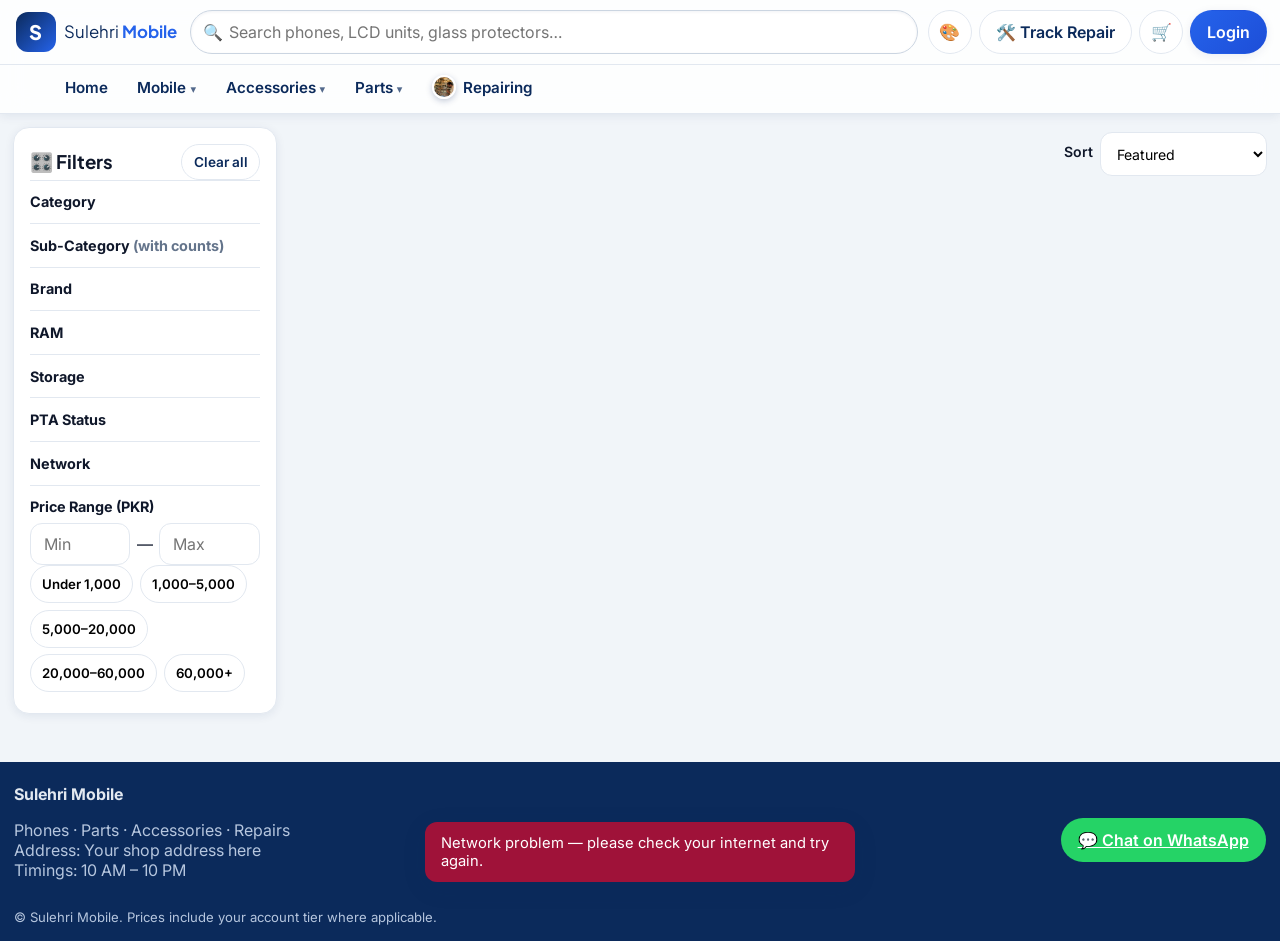
==== accessories.html @ 149c85a8 "Separate pages for Mobile Accessories Parts Repairing + professional lab photos" ====
<!DOCTYPE html>
<html lang="en">
<head>
<meta charset="UTF-8">
<meta name="viewport" content="width=device-width, initial-scale=1.0, viewport-fit=cover">
<title>Accessories — Sulehri Mobile</title>
<meta name="description" content="Sulehri Mobile — mobile phones, LCD units, parts, accessories and repair services at honest prices.">
<meta name="theme-color" content="#0B2A5B">
<link rel="manifest" href="manifest.json">
<link rel="icon" href="icon-192.png" type="image/png">
<link rel="preconnect" href="https://fonts.googleapis.com">
<link rel="preconnect" href="https://fonts.gstatic.com" crossorigin>
<link href="https://fonts.googleapis.com/css2?family=Inter:wght@400;500;600;700&family=Plus+Jakarta+Sans:wght@600;700;800&display=swap" rel="stylesheet">
<link rel="stylesheet" href="styles.css">
<script>try { document.documentElement.dataset.theme = localStorage.getItem('sm_theme') || 'ocean'; } catch (e) { document.documentElement.dataset.theme = 'ocean'; }</script>
</head>
<body>

<!-- ================= HEADER ================= -->
<header class="site-header" id="siteHeader">
  <div class="header-inner">
    <button class="logo" id="logoBtn" type="button" aria-label="Sulehri Mobile — Home">
      <span class="logo-mark">S</span>
      <span class="logo-text">Sulehri <strong>Mobile</strong></span>
    </button>

    <div class="search-wrap">
      <span class="search-icon" aria-hidden="true">🔍</span>
      <input id="searchInput" type="search" autocomplete="off" enterkeyhint="search"
             placeholder="Search phones, LCD units, glass protectors…" aria-label="Search products">
      <div class="suggestions" id="searchSuggestions" hidden></div>
    </div>

    <div class="header-actions">
      <div class="theme-wrap">
        <button class="icon-btn" id="themeBtn" type="button" aria-label="Change theme">🎨</button>
        <div class="theme-pop" id="themePop" hidden>
          <strong>🎨 Apni Theme Chunein</strong>
          <button type="button" class="theme-opt" data-theme-set="ocean"><span class="theme-dot" style="background:linear-gradient(135deg,#0B2A5B,#2563EB)"></span>Ocean Blue</button>
          <button type="button" class="theme-opt" data-theme-set="emerald"><span class="theme-dot" style="background:linear-gradient(135deg,#064E3B,#059669)"></span>Emerald Green</button>
          <button type="button" class="theme-opt" data-theme-set="royal"><span class="theme-dot" style="background:linear-gradient(135deg,#3B0764,#7C3AED)"></span>Royal Purple</button>
          <button type="button" class="theme-opt" data-theme-set="sunset"><span class="theme-dot" style="background:linear-gradient(135deg,#7C2D12,#EA580C)"></span>Sunset Orange</button>
          <button type="button" class="theme-opt" data-theme-set="rose"><span class="theme-dot" style="background:linear-gradient(135deg,#500724,#DB2777)"></span>Rose Pink</button>
        </div>
      </div>
      <button class="btn btn-ghost header-track" id="trackBtnTop" type="button">🛠️ Track Repair</button>
      <button class="icon-btn" id="cartBtn" type="button" aria-label="Open cart">
        🛒 <span class="cart-badge" id="cartBadge" hidden>0</span>
      </button>
      <button class="btn btn-primary" id="loginBtn" type="button">
        <span id="accountBtnLabel">Login</span>
      </button>
    </div>
  </div>

  <!-- Main tab nav + mega menu -->
  <nav class="main-nav" id="mainNav" aria-label="Shop sections">
    <div class="main-nav-inner" id="mainNavInner">
      <button type="button" class="nav-tab" data-tab="home">Home</button>
      <button type="button" class="nav-tab has-menu" data-tab="phones" aria-haspopup="true" aria-expanded="false"><img class="tab-thumb" id="thumbMobile" alt="" hidden>Mobile <span class="nav-caret">▾</span></button>
      <button type="button" class="nav-tab has-menu" data-tab="accessories" aria-haspopup="true" aria-expanded="false"><img class="tab-thumb" id="thumbAccessories" alt="" hidden>Accessories <span class="nav-caret">▾</span></button>
      <button type="button" class="nav-tab has-menu" data-tab="parts" aria-haspopup="true" aria-expanded="false"><img class="tab-thumb" id="thumbParts" alt="" hidden>Parts <span class="nav-caret">▾</span></button>
      <button type="button" class="nav-tab" data-tab="repair"><img class="tab-thumb" src="images/repair-hero.jpg" alt="">Repairing</button>
    </div>
    <div class="mega-panel" id="megaPanel" hidden></div>
  </nav>
</header>

<!-- Demo notice (only visible in DEMO mode) -->
<div class="demo-banner" id="demoBanner" hidden>
  🧪 <strong>DEMO MODE</strong> — sample data for design preview. Add your Web App URL in <code>app.js</code> to go live.
</div>

<!-- Monthly target bar (logged-in customers only) -->
<section class="target-bar" id="targetBar" hidden>
  <div class="target-inner">
    <div class="target-text">
      🎯 <strong id="targetTierName">Retail</strong> member —
      Spent <strong id="targetSpent">PKR 0</strong> of <strong id="targetTarget">PKR 0</strong>
      · <span id="targetRemaining"></span>
    </div>
    <div class="target-track"><div class="target-fill" id="targetFill"></div></div>
    <div class="target-pct" id="targetPercent">0%</div>
  </div>
</section>

<main id="mainContent">

  <!-- ================= VIEW: HOME ================= -->
  <section class="view" id="viewHome" hidden>
    <div class="hero-slider" id="heroSlider" hidden>
      <div class="hero-track" id="heroTrack"></div>
      <button type="button" class="hero-arrow hero-prev" id="heroPrev" aria-label="Previous">‹</button>
      <button type="button" class="hero-arrow hero-next" id="heroNext" aria-label="Next">›</button>
      <div class="hero-dots" id="heroDots"></div>
    </div>

    <div class="section-head reveal">
      <h2>🛍️ Shop by Category</h2>
    </div>
    <div class="home-cats reveal" id="homeCats"></div>

    <div id="showcaseWrap"></div>

    <div class="section-head">
      <h2>🛍️ Latest Products</h2>
      <button class="btn btn-ghost" id="btnShopAll" type="button">View all →</button>
    </div>
    <div class="product-grid" id="homeGrid"></div>
  </section>

  <!-- ================= VIEW: SHOP ================= -->
  <section class="view" id="viewShop">
    <div class="cat-hero" id="catHero" hidden>
      <div class="cat-hero-img" id="catHeroImg"></div>
      <div>
        <div class="cat-hero-crumb" id="catHeroCrumb"></div>
        <h2 id="catHeroTitle"></h2>
        <div class="cat-hero-count" id="catHeroCount"></div>
      </div>
    </div>
    <div class="shop-layout">

      <!-- Filters: sidebar (desktop) / drawer (mobile) -->
      <aside class="filters" id="filterDrawer" aria-label="Filters">
        <div class="filters-head">
          <h3>🎛️ Filters</h3>
          <button class="btn btn-ghost btn-sm" id="clearFiltersBtn" type="button">Clear all</button>
          <button class="icon-btn filters-close" id="closeFiltersBtn" type="button" aria-label="Close filters">✕</button>
        </div>

        <div class="filter-group">
          <h4>Category</h4>
          <div id="filterMainCats"></div>
        </div>
        <div class="filter-group">
          <h4>Sub-Category <span class="muted">(with counts)</span></h4>
          <div id="filterSubCats"></div>
        </div>
        <div class="filter-group">
          <h4>Brand</h4>
          <div id="filterBrands"></div>
        </div>
        <div class="filter-group" data-group="tech">
          <h4>RAM</h4>
          <div id="filterRams" class="chip-row"></div>
        </div>
        <div class="filter-group" data-group="tech">
          <h4>Storage</h4>
          <div id="filterStorages" class="chip-row"></div>
        </div>
        <div class="filter-group" data-group="tech">
          <h4>PTA Status</h4>
          <div id="filterPtas"></div>
        </div>
        <div class="filter-group" data-group="tech">
          <h4>Network</h4>
          <div id="filterNetworks"></div>
        </div>
        <div class="filter-group">
          <h4>Price Range (PKR)</h4>
          <div class="price-inputs">
            <input id="priceMin" type="number" min="0" placeholder="Min" inputmode="numeric">
            <span>—</span>
            <input id="priceMax" type="number" min="0" placeholder="Max" inputmode="numeric">
          </div>
          <div id="priceQuick" class="chip-row">
            <button type="button" class="chip" data-price="0-1000">Under 1,000</button>
            <button type="button" class="chip" data-price="1000-5000">1,000–5,000</button>
            <button type="button" class="chip" data-price="5000-20000">5,000–20,000</button>
            <button type="button" class="chip" data-price="20000-60000">20,000–60,000</button>
            <button type="button" class="chip" data-price="60000-">60,000+</button>
          </div>
        </div>
        <button class="btn btn-primary btn-block filters-apply" id="applyFiltersBtn" type="button">Show results</button>
      </aside>
      <div class="drawer-scrim" id="filterScrim" hidden></div>

      <div class="shop-main">
        <div class="shop-toolbar">
          <button class="btn btn-ghost" id="openFiltersBtn" type="button">🎛️ Filters</button>
          <span class="muted" id="resultCount"></span>
          <label class="sort-label">Sort
            <select id="sortSelect">
              <option value="featured">Featured</option>
              <option value="price-asc">Price: Low to High</option>
              <option value="price-desc">Price: High to Low</option>
              <option value="newest">Newest</option>
            </select>
          </label>
        </div>
        <div class="active-filter-chips" id="activeFilterChips"></div>
        <div class="product-grid" id="shopGrid"></div>
        <p class="empty-state" id="shopEmpty" hidden>😕 No products match these filters.<br>
          <button class="btn btn-ghost" id="emptyClearBtn" type="button">Clear filters</button></p>
      </div>
    </div>
  </section>

  <!-- ================= VIEW: REPAIRING ================= -->
  <section class="view" id="viewRepair" hidden>
    <div class="repair-hero reveal">
      <img class="repair-hero-bg" src="images/repair-hero.jpg" alt="Sulehri Mobile repair lab">
      <div class="repair-hero-shade"></div>
      <div class="repair-hero-content">
        <span class="hero-kicker">🔬 SULEHRI MOBILE REPAIR LAB</span>
        <h2>Mobile Repairing — Chip Level Experts</h2>
        <p>Screen se lekar <strong>CPU drilling</strong> tak — woh kaam jo dusri dukanein wapas kar deti hain, hum yahan karte hain.
          Diagnosis <strong>bilkul FREE</strong> — pehle quote, phir kaam, warranty ke saath.</p>
        <div class="repair-hero-btns">
          <a class="btn btn-whatsapp" id="repairWaBtn" href="#" target="_blank" rel="noopener">💬 WhatsApp par repair quote lein</a>
          <button class="btn btn-ghost" id="repairTrackBtn" type="button">🔎 Apni repair track karein</button>
        </div>
      </div>
    </div>

    <div class="featured-service reveal">
      <div class="featured-media">
        <img src="images/repair-cpu.jpg" alt="CPU drilling on a phone motherboard">
        <span class="featured-ribbon">⭐ SPECIALIST SERVICE</span>
      </div>
      <div class="featured-body">
        <h3>🔥 CPU Drilling &amp; Advanced Board Repair</h3>
        <p>Ye humari sab se khaas service hai — Pakistan mein bohat kam shops ye kaam karti hain!
          Bilkul <strong>dead phone</strong>, pani mein gira phone, ya woh phone jise sab ne <em>"na-umeed"</em> keh diya ho —
          microscope ke neeche CPU drilling karke board ki andar ki layers tak pohanchte hain,
          taake aap ka <strong>data bhi bache aur phone bhi chal pare</strong>. Samsung, iPhone, Xiaomi — har model.</p>
        <div class="svc-chips">
          <span>Dead Phone Recovery</span><span>CPU Reballing</span><span>UFS / EMMC Drilling Access</span>
          <span>iPhone CPU Work</span><span>Data Recovery</span><span>Board Short Fix</span>
        </div>
        <a class="btn btn-whatsapp" href="#" target="_blank" rel="noopener" data-wa-service="CPU Drilling / dead phone repair">💬 CPU Drilling ke liye quote lein</a>
      </div>
    </div>

    <h3 class="repair-h reveal">🔧 Our Repair Services</h3>
    <div class="svc2-grid">
      <article class="svc2-card reveal">
        <img src="images/repair-hardware.jpg" alt="Mobile hardware repair">
        <div class="svc2-body">
          <h4>🛠️ Mobile Hardware</h4>
          <p>Screen se motherboard tak — har hardware masla genuine quality parts aur warranty ke saath, zyada tar usi din.</p>
          <div class="svc-chips"><span>Screen / LCD</span><span>Battery</span><span>Charging Port</span><span>Camera</span><span>Speaker / Mic</span><span>Face ID / Fingerprint</span></div>
          <a class="btn btn-whatsapp btn-sm" href="#" target="_blank" rel="noopener" data-wa-service="Mobile Hardware repair">💬 Quote lein</a>
        </div>
      </article>
      <article class="svc2-card reveal">
        <img src="images/repair-software.jpg" alt="Mobile software flashing">
        <div class="svc2-body">
          <h4>💾 Mobile Software</h4>
          <p>Phone logo par atka hai, hang hota hai ya software kharab ho gaya? Data ka khayal rakhte hue har software masla hal.</p>
          <div class="svc-chips"><span>Flashing / Firmware</span><span>Logo Hang Fix</span><span>Software Update</span><span>Virus Removal</span><span>Data Backup</span><span>FRP (sirf malik ke liye)</span></div>
          <a class="btn btn-whatsapp btn-sm" href="#" target="_blank" rel="noopener" data-wa-service="Mobile Software repair">💬 Quote lein</a>
        </div>
      </article>
      <article class="svc2-card reveal">
        <img src="images/repair-jtag.jpg" alt="JTAG boot repair">
        <div class="svc2-body">
          <h4>🔌 JTAG Boot Repair</h4>
          <p>Bilkul dead phone jo computer se bhi connect na ho — JTAG se seedha chip se connection karke boot wapas layein.</p>
          <div class="svc-chips"><span>Dead Boot Repair</span><span>ISP Pinout Work</span><span>No Power / No Port</span><span>Bootloader Fix</span><span>Samsung / Xiaomi Dead Fix</span></div>
          <a class="btn btn-whatsapp btn-sm" href="#" target="_blank" rel="noopener" data-wa-service="JTAG boot repair">💬 Quote lein</a>
        </div>
      </article>
      <article class="svc2-card reveal">
        <img src="images/repair-emmc.jpg" alt="EMMC chip programming">
        <div class="svc2-body">
          <h4>💿 EMMC / UFS Chip Work</h4>
          <p>Memory chip ki programming, health check aur replacement — kharab chip se data nikalna ho ya phone zinda karna ho.</p>
          <div class="svc-chips"><span>EMMC Programming</span><span>UFS Programming</span><span>Chip Replacement</span><span>Health Check</span><span>Data Extraction</span></div>
          <a class="btn btn-whatsapp btn-sm" href="#" target="_blank" rel="noopener" data-wa-service="EMMC / UFS chip work">💬 Quote lein</a>
        </div>
      </article>
      <article class="svc2-card reveal">
        <img src="images/repair-care.jpg" alt="Dead and water damaged phone care">
        <div class="svc2-body">
          <h4>💧 Dead &amp; Water-Damaged Phones</h4>
          <p>Pani gir gaya ya phone achanak band ho gaya? Fori ultrasonic safai aur chip-level diagnosis — umeed khatam samajhne se pehle hum se zaroor poochein.</p>
          <div class="svc-chips"><span>Water Damage Care</span><span>Ultrasonic Cleaning</span><span>Dead Phone Diagnosis</span><span>Short Circuit Fix</span></div>
          <a class="btn btn-whatsapp btn-sm" href="#" target="_blank" rel="noopener" data-wa-service="Dead / water-damaged phone repair">💬 Quote lein</a>
        </div>
      </article>
    </div>

    <h3 class="repair-h reveal">📲 Brands We Repair</h3>
    <div class="brand-chips reveal">
      <span>Apple iPhone</span><span>Samsung</span><span>Infinix</span><span>Tecno</span><span>Xiaomi / Redmi</span>
      <span>Vivo</span><span>Oppo</span><span>Realme</span><span>OnePlus</span><span>Google Pixel</span>
      <span>Huawei / Honor</span><span>Nokia</span><span>Itel</span><span>Sparx</span>
    </div>

    <h3 class="repair-h reveal">🪜 Kaise Kaam Hota Hai?</h3>
    <div class="steps-row reveal">
      <div class="step-card"><span class="step-num">1</span><strong>Book Your Repair</strong><p class="muted small">WhatsApp, call ya dukaan par aa kar repair book karwayein.</p></div>
      <div class="step-card"><span class="step-num">2</span><strong>Diagnosis &amp; Quote</strong><p class="muted small">Phone check karke pehle saaf qeemat batayi jati hai — koi kaam aap ki marzi ke baghair nahi.</p></div>
      <div class="step-card"><span class="step-num">3</span><strong>Repair &amp; Pickup</strong><p class="muted small">Zyada tar repairs usi din — warranty ke saath phone wapas lein.</p></div>
    </div>

    <div class="why-grid reveal">
      <div class="why-card">🎓<strong>Expert Technicians</strong><p class="muted small">Chip-level repairing ke certified specialists.</p></div>
      <div class="why-card">💎<strong>Genuine Parts</strong><p class="muted small">Original quality parts — performance bilkul new jaisi.</p></div>
      <div class="why-card">⚡<strong>Fast Turnaround</strong><p class="muted small">Aksar repairs 30–60 minute mein, warna usi din.</p></div>
      <div class="why-card">🛡️<strong>Warranty on Repairs</strong><p class="muted small">Parts aur labour par warranty — be-fikr rahen.</p></div>
    </div>

    <div class="narrow" id="trackAnchor">
      <h3 class="repair-h">🔎 Track Your Repair</h3>
      <p class="muted">Enter your <strong>Job ID</strong> (e.g. REP-1001) and the <strong>email / phone number</strong> you gave at the shop
        <em>or</em> your <strong>portal password</strong> from the job slip / email.</p>
      <form id="trackForm" class="card-form">
        <label>Job ID <input id="trJobId" required placeholder="REP-1001" autocomplete="off"></label>
        <label>Email / Phone Number <input id="trEmail" type="text" placeholder="you@example.com ya 03xx-xxxxxxx" autocomplete="username"></label>
        <div class="or-divider">— or —</div>
        <label>Portal Password <input id="trPass" placeholder="e.g. SM-123456" autocomplete="off"></label>
        <p class="form-error" id="trError" hidden></p>
        <button class="btn btn-primary btn-block" id="trBtn" type="submit">Track my repair</button>
        <p class="small muted" style="margin:.7rem 0 0">
          <a href="#" id="trForgotLink">🔑 Portal password bhool gaye? Recover karein</a>
        </p>
      </form>
      <form id="recoverForm" class="card-form" hidden style="margin-top:1rem">
        <h3 style="margin-top:0">🔑 Forgot Portal Password</h3>
        <p class="muted small">Apna <strong>Job ID</strong> aur wahi <strong>email ya phone number</strong> likhein jo dukaan par diya tha —
          aap ka portal password aap ki <strong>email par bhej</strong> diya jayega.</p>
        <label>Job ID <input id="rcJobId" placeholder="REP-1001" autocomplete="off"></label>
        <label>Email / Phone Number <input id="rcId" type="text" placeholder="you@example.com ya 03xx-xxxxxxx" autocomplete="username"></label>
        <p class="form-error" id="rcError" hidden></p>
        <p class="success-text" id="rcOk" hidden></p>
        <button class="btn btn-primary btn-block" id="rcBtn" type="submit">📧 Password email par bhejein</button>
      </form>
      <div id="trResult" hidden>
        <div class="step-tracker" id="trSteps"></div>
        <div class="track-meta" id="trMeta"></div>
      </div>
    </div>
  </section>

  <!-- ================= VIEW: ACCOUNT ================= -->
  <section class="view narrow" id="viewAccount" hidden>
    <h2>👤 My Account</h2>
    <div id="accLoginPrompt" hidden>
      <p class="muted">Please log in to see your profile, tier progress and orders.</p>
      <button class="btn btn-primary" id="accLoginBtn" type="button">Login / Register</button>
    </div>
    <div id="accContent" hidden>
      <div class="account-card">
        <img class="account-photo" id="accPhoto" alt="" hidden>
        <div>
          <h3 id="accName"></h3>
          <p class="muted" id="accEmail"></p>
          <p class="muted" id="accPhone"></p>
          <span class="tier-pill" id="accTier"></span>
        </div>
        <button class="btn btn-ghost" id="logoutBtn" type="button">Logout</button>
      </div>
      <div class="target-track big"><div class="target-fill" id="accTargetFill"></div></div>
      <p class="muted" id="accTargetText"></p>

      <h3>🧾 My Orders</h3>
      <div id="accOrders"></div>
    </div>
  </section>
</main>

<!-- ================= FOOTER ================= -->
<footer class="site-footer">
  <div class="footer-inner">
    <div>
      <strong>Sulehri Mobile</strong>
      <p class="muted">Phones · Parts · Accessories · Repairs<br>Address: Your shop address here<br>Timings: 10 AM – 10 PM</p>
    </div>
    <a class="btn btn-whatsapp" id="waLink" href="#" target="_blank" rel="noopener">💬 Chat on WhatsApp</a>
  </div>
  <p class="muted small">© Sulehri Mobile. Prices include your account tier where applicable.</p>
</footer>

<!-- ================= BOTTOM NAV (mobile) ================= -->
<nav class="bottom-nav" aria-label="Main">
  <button type="button" data-nav="home" class="nav-item active"><span>🏠</span>Home</button>
  <button type="button" data-nav="categories" class="nav-item"><span>🗂️</span>Categories</button>
  <button type="button" data-nav="search" class="nav-item"><span>🔍</span>Search</button>
  <button type="button" data-nav="cart" class="nav-item"><span>🛒</span>Cart<b class="nav-badge" id="navCartBadge" hidden>0</b></button>
  <button type="button" data-nav="account" class="nav-item"><span>👤</span>Account</button>
</nav>

<!-- ================= QUICK VIEW MODAL ================= -->
<div class="modal" id="quickViewModal" hidden>
  <div class="modal-card">
    <button class="icon-btn modal-close" id="qvClose" type="button" aria-label="Close">✕</button>
    <div class="qv-media">
      <div class="qv-frame"><img id="qvImg" alt=""></div>
      <div class="qv-thumbs" id="qvThumbs"></div>
    </div>
    <div class="qv-body">
      <span class="brand-tag" id="qvBrand"></span>
      <h3 id="qvTitle"></h3>
      <div class="spec-pills" id="qvSpecs"></div>
      <p class="qv-warranty" id="qvWarranty"></p>
      <p class="qv-stock" id="qvStock"></p>
      <div class="price-row">
        <span class="price" id="qvPrice"></span>
        <span class="compare-price" id="qvCompare"></span>
        <span class="discount-pill" id="qvDiscount" hidden></span>
      </div>
      <div class="qv-actions">
        <div class="qty-stepper">
          <button type="button" id="qvQtyMinus" aria-label="Decrease quantity">−</button>
          <span id="qvQty">1</span>
          <button type="button" id="qvQtyPlus" aria-label="Increase quantity">+</button>
        </div>
        <button class="btn btn-primary grow" id="qvAddBtn" type="button">🛒 Add to Cart</button>
      </div>
    </div>
  </div>
</div>

<!-- ================= CART DRAWER ================= -->
<div class="drawer-scrim" id="cartScrim" hidden></div>
<aside class="cart-drawer" id="cartDrawer" hidden aria-label="Cart">
  <div class="cart-head">
    <h3>🛒 Your Cart</h3>
    <button class="icon-btn" id="closeCartBtn" type="button" aria-label="Close cart">✕</button>
  </div>
  <div class="cart-items" id="cartItems"></div>
  <div class="cart-foot">
    <div class="cart-total">Subtotal <strong id="cartSubtotal">PKR 0</strong></div>
    <button class="btn btn-primary btn-block" id="checkoutBtn" type="button">Checkout →</button>
  </div>
</aside>

<!-- ================= CHECKOUT MODAL ================= -->
<div class="modal" id="checkoutModal" hidden>
  <div class="modal-card small-card">
    <button class="icon-btn modal-close" id="coClose" type="button" aria-label="Close">✕</button>
    <h3>✅ Checkout</h3>
    <div id="coFormWrap">
      <p class="muted" id="coCustomer"></p>
      <div class="co-lines" id="coLines"></div>
      <div class="cart-total">Total <strong id="coTotal">PKR 0</strong></div>
      <label>Payment Method
        <select id="coPayment">
          <option>Cash</option>
          <option>Bank</option>
          <option>EasyPaisa-JazzCash</option>
          <option>Credit</option>
        </select>
      </label>
      <label>Notes (optional)
        <input id="coNotes" placeholder="Delivery address / any note">
      </label>
      <p class="form-error" id="coError" hidden></p>
      <button class="btn btn-primary btn-block" id="coSubmit" type="button">Place Order</button>
    </div>
    <div id="coSuccess" hidden>
      <p class="success-big">🎉 Order placed!</p>
      <p>Your Order ID is <strong id="coOrderId"></strong>.<br>We will contact you to confirm. You can see it in <strong>My Account → My Orders</strong>.</p>
      <button class="btn btn-primary btn-block" id="coDoneBtn" type="button">Done</button>
    </div>
  </div>
</div>

<!-- ================= AUTH MODAL ================= -->
<div class="modal" id="authModal" hidden>
  <div class="modal-card small-card">
    <button class="icon-btn modal-close" id="authClose" type="button" aria-label="Close">✕</button>
    <div class="auth-tabs">
      <button type="button" id="tabLogin" class="auth-tab active">Login</button>
      <button type="button" id="tabRegister" class="auth-tab">Register</button>
    </div>

    <form id="loginForm">
      <label>Email <input id="liEmail" type="email" required autocomplete="email" placeholder="you@example.com"></label>
      <label>Password <input id="liPassword" type="password" required autocomplete="current-password" placeholder="••••••••"></label>
      <p class="form-error" id="liError" hidden></p>
      <button class="btn btn-primary btn-block" type="submit">Login</button>
      <p class="muted small" id="demoHint" hidden>Demo account: <code>demo@sulehri.pk</code> / <code>demo123</code> (any password also works in demo).</p>
    </form>

    <form id="registerForm" hidden>
      <label>Full Name <input id="rgName" required autocomplete="name" placeholder="Your name"></label>
      <label>Email <input id="rgEmail" type="email" required autocomplete="email" placeholder="you@example.com"></label>
      <label>Password (min 6 characters) <input id="rgPassword" type="password" required minlength="6" autocomplete="new-password"></label>
      <label>Phone <input id="rgPhone" required autocomplete="tel" placeholder="03xx-xxxxxxx"></label>
      <label>Reference (who referred you?) <input id="rgReference" placeholder="Optional"></label>
      <label>Profile Photo (optional) <input id="rgPhoto" type="file" accept="image/*"></label>
      <p class="form-error" id="rgError" hidden></p>
      <button class="btn btn-primary btn-block" type="submit">Create Account</button>
    </form>
  </div>
</div>

<div class="toast-wrap" id="toastWrap" aria-live="polite"></div>

<script>window.SM_PAGE = { type: 'cat', main: 'Accessories' };</script>
<script src="app.js"></script>
</body>
</html>
---- styles.css ----
/* ==========================================================================
   Sulehri Mobile — Storefront styles (Phase 3)
   Zero-build custom CSS (no Tailwind / no CDN framework): faster on low-end
   phones, works on any free host and inside the Phase 5 Android WebView.
   Design tokens mirror the Phase 3 spec: Deep Tech Navy / Electric Blue,
   Crisp White / Soft Slate surfaces, Emerald + Coral accents.
   ========================================================================== */
:root{
  --navy:#0B2A5B; --blue:#2563EB; --blue-dark:#1D4ED8;
  --ink:#0F172A; --slate:#64748B; --slate-bg:#F1F5F9; --line:#E2E8F0;
  --white:#FFFFFF; --emerald:#059669; --coral:#F43F5E; --amber:#D97706;
  --radius:16px; --shadow:0 6px 24px rgba(11,42,91,.10);
  --shadow-sm:0 2px 10px rgba(11,42,91,.08);
  --font-body:'Inter',system-ui,-apple-system,'Segoe UI',Roboto,sans-serif;
  --font-head:'Plus Jakarta Sans','Inter',system-ui,sans-serif;
  --bottom-nav-h:64px;
}
*{box-sizing:border-box}
html{-webkit-text-size-adjust:100%}
body{
  margin:0; font-family:var(--font-body); color:var(--ink); background:var(--slate-bg);
  overflow-x:hidden; padding-bottom:calc(var(--bottom-nav-h) + env(safe-area-inset-bottom));
}
img{max-width:100%}
button,input,select{font:inherit}
h2,h3{font-family:var(--font-head)}
.muted{color:var(--slate)} .small{font-size:.82rem}
.grow{flex:1}

/* ---------- Buttons / inputs ---------- */
.btn{
  min-height:44px; padding:.55rem 1rem; border-radius:999px; border:1px solid transparent;
  background:var(--white); color:var(--ink); font-weight:600; cursor:pointer;
  display:inline-flex; align-items:center; justify-content:center; gap:.4rem;
  transition:transform .15s ease, box-shadow .15s ease, background .15s ease;
}
.btn:active{transform:scale(.97)}
.btn-primary{background:linear-gradient(135deg,var(--blue),var(--blue-dark)); color:#fff; box-shadow:var(--shadow-sm)}
.btn-ghost{background:rgba(255,255,255,.75); border-color:var(--line); color:var(--navy)}
.btn-whatsapp{background:#25D366; color:#fff}
.btn-block{width:100%}
.btn-sm{min-height:36px; padding:.3rem .7rem; font-size:.85rem}
.icon-btn{
  min-width:44px; min-height:44px; border-radius:50%; border:1px solid var(--line);
  background:var(--white); cursor:pointer; position:relative; font-size:1.05rem;
  display:inline-flex; align-items:center; justify-content:center;
}
input,select{
  min-height:44px; padding:.55rem .8rem; border:1px solid var(--line); border-radius:12px;
  background:var(--white); width:100%;
}
label{display:block; font-weight:600; font-size:.9rem; margin:.7rem 0}
label input,label select{margin-top:.35rem; font-weight:400}
.form-error{color:var(--coral); font-weight:600; background:#FFF1F2; border:1px solid #FECDD3; padding:.5rem .7rem; border-radius:10px}
.success-text{color:var(--emerald); font-weight:600; background:#ECFDF5; border:1px solid #A7F3D0; padding:.5rem .7rem; border-radius:10px}

/* ---------- Header (glassmorphism) ---------- */
.site-header{
  position:sticky; top:0; z-index:60;
  background:rgba(255,255,255,.86); backdrop-filter:blur(14px); -webkit-backdrop-filter:blur(14px);
  border-bottom:1px solid var(--line); box-shadow:var(--shadow-sm);
}
.header-inner{
  max-width:1280px; margin:0 auto; padding:.55rem .8rem; display:flex; align-items:center; gap:.6rem;
}
.logo{display:flex; align-items:center; gap:.5rem; background:none; border:none; cursor:pointer; padding:.2rem; min-height:44px}
.logo-mark{
  width:40px; height:40px; border-radius:12px; display:grid; place-items:center;
  background:linear-gradient(135deg,var(--navy),var(--blue)); color:#fff;
  font-family:var(--font-head); font-weight:800; font-size:1.25rem;
}
.logo-text{font-family:var(--font-head); font-size:1.05rem; color:var(--navy); white-space:nowrap}
.logo-text strong{color:var(--blue)}
.search-wrap{flex:1; position:relative; min-width:0}
.search-wrap input{
  border-radius:999px; padding-left:2.4rem; border-color:#CBD5E1;
  box-shadow:inset 0 1px 3px rgba(11,42,91,.06);
}
.search-icon{position:absolute; left:.85rem; top:50%; transform:translateY(-50%); pointer-events:none}
.suggestions{
  position:absolute; left:0; right:0; top:calc(100% + 6px); background:var(--white);
  border:1px solid var(--line); border-radius:14px; box-shadow:var(--shadow); overflow:hidden; z-index:70;
}
.suggestion-item{
  display:flex; align-items:center; gap:.6rem; width:100%; padding:.5rem .7rem; min-height:52px;
  background:none; border:none; border-bottom:1px solid var(--line); cursor:pointer; text-align:left;
}
.suggestion-item:last-child{border-bottom:none}
.suggestion-item img{width:40px; height:40px; object-fit:contain; background:var(--slate-bg); border-radius:8px; padding:3px}
.suggestion-item .sg-title{font-weight:600; font-size:.88rem; flex:1; min-width:0; overflow:hidden; text-overflow:ellipsis; white-space:nowrap}
.suggestion-item .sg-price{color:var(--navy); font-weight:700; font-size:.88rem; white-space:nowrap}
.header-actions{display:flex; align-items:center; gap:.45rem}
.cart-badge,.nav-badge{
  position:absolute; top:-4px; right:-4px; background:var(--coral); color:#fff;
  font-size:.68rem; font-weight:700; min-width:20px; height:20px; border-radius:999px;
  display:inline-flex; align-items:center; justify-content:center; padding:0 5px;
}

/* ---------- Category strip ---------- */
.cat-strip{
  max-width:1280px; margin:0 auto; display:flex; gap:.55rem; overflow-x:auto;
  padding:.5rem .8rem .65rem; scrollbar-width:none; -webkit-overflow-scrolling:touch;
}
.cat-strip::-webkit-scrollbar{display:none}
.cat-item{
  flex:0 0 auto; display:flex; flex-direction:column; align-items:center; gap:.25rem;
  min-width:72px; min-height:64px; padding:.5rem .4rem; border-radius:14px; cursor:pointer;
  background:var(--white); border:1px solid var(--line); color:var(--ink); font-size:.74rem; font-weight:600;
  transition:border-color .15s, background .15s, transform .15s;
}
.cat-item .cat-icon{font-size:1.35rem}
.cat-item.active{border-color:var(--blue); background:#EFF6FF; color:var(--navy); box-shadow:var(--shadow-sm)}

/* ---------- Demo + target bars ---------- */
.demo-banner{
  max-width:1280px; margin:.6rem auto 0; padding:.55rem .9rem; border-radius:12px;
  background:#FFFBEB; border:1px dashed var(--amber); color:#92400E; font-size:.88rem; text-align:center;
}
.target-bar{background:linear-gradient(135deg,var(--navy),var(--blue-dark)); color:#fff}
.target-inner{max-width:1280px; margin:0 auto; padding:.6rem .9rem; display:flex; align-items:center; gap:.8rem; flex-wrap:wrap}
.target-text{font-size:.9rem}
.target-track{flex:1; min-width:140px; height:10px; background:rgba(255,255,255,.25); border-radius:999px; overflow:hidden}
.target-track.big{height:14px; background:var(--line); margin:.6rem 0 .3rem}
.target-fill{height:100%; width:0; background:linear-gradient(90deg,#34D399,var(--emerald)); border-radius:999px; transition:width .5s ease}
.target-pct{font-weight:800}

/* ---------- Layout / views ---------- */
main{max-width:1280px; margin:0 auto; padding:0 .8rem 1rem}
.view{animation:fadeIn .25s ease}
.view.narrow{max-width:680px; margin:0 auto}
@keyframes fadeIn{from{opacity:0; transform:translateY(4px)} to{opacity:1; transform:none}}
.section-head{display:flex; align-items:center; justify-content:space-between; margin:1.1rem 0 .4rem}

/* ---------- Showcase ---------- */
.showcase{margin-top:1rem}
.poster{
  border-radius:var(--radius); overflow:hidden; position:relative; color:#fff; box-shadow:var(--shadow);
  background:linear-gradient(120deg,var(--navy),var(--blue)); min-height:120px;
  display:flex; align-items:flex-end;
}
.poster img{position:absolute; inset:0; width:100%; height:100%; object-fit:cover; opacity:.85}
.poster-body{position:relative; padding:1rem; width:100%; background:linear-gradient(transparent,rgba(4,20,46,.72))}
.poster-body h3{margin:.25rem 0 0; font-size:1.35rem}
.badge-text{
  display:inline-block; background:var(--coral); color:#fff; font-weight:800; font-size:.75rem;
  padding:.25rem .6rem; border-radius:999px; letter-spacing:.02em;
}
.showcase-products{margin-top:.6rem}

/* ---------- Product grid + cards ---------- */
.product-grid{
  display:grid; gap:.7rem; margin-top:.6rem;
  grid-template-columns:repeat(2,minmax(0,1fr));
}
@media(min-width:640px){.product-grid{grid-template-columns:repeat(3,minmax(0,1fr))}}
@media(min-width:1024px){.product-grid{grid-template-columns:repeat(4,minmax(0,1fr))}}
.shop-main .product-grid{grid-template-columns:repeat(2,minmax(0,1fr))}
@media(min-width:640px){.shop-main .product-grid{grid-template-columns:repeat(3,minmax(0,1fr))}}
.card{
  background:rgba(255,255,255,.92); border:1px solid var(--line); border-radius:var(--radius);
  box-shadow:var(--shadow-sm); overflow:hidden; display:flex; flex-direction:column;
  transition:transform .15s ease, box-shadow .15s ease;
}
.card:hover{transform:translateY(-2px); box-shadow:var(--shadow)}
.card-frame{
  position:relative; aspect-ratio:1/1; background:linear-gradient(180deg,#fff,var(--slate-bg));
  cursor:pointer;
}
.card-frame img{
  position:absolute; inset:0; width:100%; height:100%; object-fit:contain; padding:12px;
}
.discount-pill{
  position:absolute; top:8px; left:8px; z-index:2; background:var(--coral); color:#fff;
  font-weight:800; font-size:.75rem; padding:.22rem .55rem; border-radius:999px;
  box-shadow:var(--shadow-sm);
}
.status-badge{
  position:absolute; top:8px; right:8px; z-index:2; color:#fff; font-weight:800; font-size:.68rem;
  padding:.22rem .5rem; border-radius:999px; letter-spacing:.03em;
}
.badge-NEW{background:var(--emerald)} .badge-HOT-SALE{background:var(--coral)}
.badge-LIMITED{background:var(--amber)} .badge-BESTSELLER{background:var(--blue)}
.card-body{padding:.65rem .7rem .75rem; display:flex; flex-direction:column; gap:.35rem; flex:1}
.brand-tag{font-size:.7rem; font-weight:700; letter-spacing:.06em; text-transform:uppercase; color:var(--blue)}
.card-title{
  font-weight:600; font-size:.92rem; line-height:1.3; cursor:pointer;
  display:-webkit-box; -webkit-line-clamp:2; -webkit-box-orient:vertical; overflow:hidden; min-height:2.35em;
}
.spec-pills{display:flex; flex-wrap:wrap; gap:.3rem}
.spec-pill{background:var(--slate-bg); border:1px solid var(--line); color:#334155; font-size:.7rem; font-weight:600; padding:.14rem .45rem; border-radius:999px}
.price-row{display:flex; align-items:baseline; gap:.45rem; flex-wrap:wrap; margin-top:auto}
.price{font-family:var(--font-head); font-weight:800; color:var(--navy); font-size:1.02rem}
.compare-price{color:var(--slate); text-decoration:line-through; font-size:.85rem}
.card .add-btn{margin-top:.45rem; width:100%}
/* Skeleton loading */
.skeleton{border-radius:var(--radius); background:var(--white); border:1px solid var(--line); overflow:hidden}
.skeleton .sk-img{aspect-ratio:1/1; background:linear-gradient(100deg,var(--slate-bg) 40%,#E8EEF5 50%,var(--slate-bg) 60%); background-size:200% 100%; animation:shimmer 1.2s infinite}
.skeleton .sk-line{height:12px; margin:.55rem .7rem; border-radius:6px; background:var(--slate-bg)}
@keyframes shimmer{to{background-position:-200% 0}}

/* ---------- Shop layout / filters ---------- */
.shop-layout{display:block}
.shop-toolbar{display:flex; align-items:center; gap:.6rem; margin-top:.8rem; flex-wrap:wrap}
.shop-toolbar .sort-label{margin:0 0 0 auto; display:flex; align-items:center; gap:.4rem; font-size:.88rem}
.shop-toolbar select{width:auto}
.active-filter-chips{display:flex; gap:.4rem; flex-wrap:wrap; margin-top:.5rem}
.filters{
  background:var(--white); border:1px solid var(--line); border-radius:var(--radius);
  padding:1rem; box-shadow:var(--shadow-sm);
}
.filters-head{display:flex; align-items:center; gap:.5rem}
.filters-head h3{margin:0; flex:1}
.filter-group{border-top:1px solid var(--line); padding:.7rem 0 .3rem}
.filter-group h4{margin:.1rem 0 .5rem; font-size:.9rem}
.check-row{
  display:flex; align-items:center; gap:.5rem; min-height:40px; font-weight:500; margin:0; cursor:pointer; font-size:.9rem;
}
.check-row input{width:20px; height:20px; min-height:20px; accent-color:var(--blue); flex:0 0 auto}
.check-row .count{margin-left:auto; color:var(--slate); font-size:.8rem}
.chip-row{display:flex; flex-wrap:wrap; gap:.4rem}
.chip{
  min-height:38px; padding:.3rem .7rem; border-radius:999px; border:1px solid var(--line);
  background:var(--white); cursor:pointer; font-size:.83rem; font-weight:600;
}
.chip.active{background:var(--navy); color:#fff; border-color:var(--navy)}
.price-inputs{display:flex; align-items:center; gap:.4rem}
.price-inputs input{min-height:42px}
.filters-apply{display:none}
.empty-state{text-align:center; padding:2rem 1rem; color:var(--slate)}
/* Desktop: sidebar visible, no drawer */
@media(min-width:1024px){
  .shop-layout{display:grid; grid-template-columns:264px 1fr; gap:1rem; align-items:start}
  .filters{position:sticky; top:132px; max-height:calc(100vh - 150px); overflow:auto; margin-top:.8rem}
  #openFiltersBtn,.filters-close{display:none}
}
/* Mobile / tablet: filters become a slide-up drawer */
@media(max-width:1023.5px){
  .filters{
    position:fixed; left:0; right:0; bottom:0; z-index:90; max-height:86vh; overflow:auto;
    border-radius:20px 20px 0 0; transform:translateY(105%); transition:transform .28s ease;
  }
  .filters.open{transform:none; box-shadow:var(--shadow)}
  .filters-apply{display:block; position:sticky; bottom:0}
}
.drawer-scrim{position:fixed; inset:0; background:rgba(4,20,46,.45); z-index:80}

/* ---------- Bottom nav (mobile) ---------- */
.bottom-nav{
  position:fixed; left:0; right:0; bottom:0; z-index:65; height:calc(var(--bottom-nav-h) + env(safe-area-inset-bottom));
  padding-bottom:env(safe-area-inset-bottom);
  background:rgba(255,255,255,.94); backdrop-filter:blur(12px); border-top:1px solid var(--line);
  display:flex;
}
.nav-item{
  flex:1; background:none; border:none; cursor:pointer; position:relative; min-height:56px;
  display:flex; flex-direction:column; align-items:center; justify-content:center; gap:1px;
  font-size:.7rem; font-weight:600; color:var(--slate);
}
.nav-item span{font-size:1.2rem}
.nav-item.active{color:var(--navy)}
.nav-badge{top:2px; right:calc(50% - 22px)}
@media(min-width:768px){
  .bottom-nav{display:none}
  body{padding-bottom:0}
  .header-track{display:inline-flex}
}
@media(max-width:767.5px){ .header-track{display:none} .logo-text{font-size:.95rem} }

/* ---------- Modals / drawers ---------- */
.modal{
  position:fixed; inset:0; z-index:100; background:rgba(4,20,46,.5);
  display:flex; align-items:flex-end; justify-content:center; padding:0;
  animation:fadeIn .2s ease;
}
.modal-card{
  background:var(--white); width:100%; max-height:92vh; overflow:auto; position:relative;
  border-radius:20px 20px 0 0; padding:1.1rem; animation:slideUp .25s ease;
}
@media(min-width:768px){
  .modal{align-items:center; padding:1rem}
  .modal-card{border-radius:20px; max-width:860px}
  .modal-card.small-card{max-width:480px}
}
@keyframes slideUp{from{transform:translateY(24px); opacity:.6} to{transform:none; opacity:1}}
.modal-close{position:absolute; top:.6rem; right:.6rem; z-index:3}
.cart-drawer{
  position:fixed; top:0; right:0; bottom:0; z-index:95; width:min(420px,94vw);
  background:var(--white); box-shadow:var(--shadow); display:flex; flex-direction:column;
  animation:slideIn .25s ease;
}
@keyframes slideIn{from{transform:translateX(30px); opacity:.5} to{transform:none; opacity:1}}
.cart-head{display:flex; align-items:center; justify-content:space-between; padding:.8rem 1rem; border-bottom:1px solid var(--line)}
.cart-head h3{margin:0}
.cart-items{flex:1; overflow:auto; padding:.6rem 1rem}
.cart-item{display:flex; gap:.6rem; padding:.55rem 0; border-bottom:1px solid var(--line); align-items:center}
.cart-item img{width:56px; height:56px; object-fit:contain; background:var(--slate-bg); border-radius:10px; padding:4px}
.cart-item .ci-body{flex:1; min-width:0}
.cart-item .ci-title{font-weight:600; font-size:.88rem}
.cart-foot{padding:.8rem 1rem calc(.8rem + env(safe-area-inset-bottom)); border-top:1px solid var(--line)}
.cart-total{display:flex; justify-content:space-between; font-size:1rem; margin-bottom:.6rem}
.qty-stepper{display:inline-flex; align-items:center; gap:.15rem; border:1px solid var(--line); border-radius:999px; overflow:hidden}
.qty-stepper button{min-width:40px; min-height:40px; border:none; background:var(--slate-bg); font-size:1.05rem; cursor:pointer}
.qty-stepper span{min-width:26px; text-align:center; font-weight:700}
.ci-remove{background:none; border:none; color:var(--coral); cursor:pointer; min-height:36px; font-weight:600}

/* Quick view */
.qv-frame{position:relative; aspect-ratio:1/1; background:linear-gradient(180deg,#fff,var(--slate-bg)); border-radius:var(--radius)}
.qv-frame img{position:absolute; inset:0; width:100%; height:100%; object-fit:contain; padding:16px}
.qv-thumbs{display:flex; gap:.5rem; margin-top:.5rem}
.qv-thumbs button{width:64px; height:64px; border-radius:10px; border:2px solid var(--line); background:var(--slate-bg); padding:4px; cursor:pointer}
.qv-thumbs button.active{border-color:var(--blue)}
.qv-thumbs img{width:100%; height:100%; object-fit:contain}
.qv-body h3{margin:.35rem 0}
.qv-actions{display:flex; gap:.6rem; align-items:center; margin-top:.8rem}
.qv-warranty{color:var(--emerald); font-weight:600}
.qv-stock{color:var(--slate); font-size:.88rem}
@media(min-width:768px){ .modal-card:not(.small-card){display:grid; grid-template-columns:1fr 1fr; gap:1.1rem} }

/* Auth */
.auth-tabs{display:flex; background:var(--slate-bg); border-radius:999px; padding:4px; margin-bottom:.4rem}
.auth-tab{flex:1; min-height:42px; border:none; background:none; border-radius:999px; font-weight:700; cursor:pointer}
.auth-tab.active{background:var(--white); box-shadow:var(--shadow-sm); color:var(--navy)}
.card-form{background:var(--white); border:1px solid var(--line); border-radius:var(--radius); padding:1rem; box-shadow:var(--shadow-sm)}
.or-divider{text-align:center; color:var(--slate); font-size:.85rem; margin:.4rem 0}

/* Repair tracker */
.step-tracker{display:flex; flex-direction:column; gap:0; margin:1rem 0}
.step{display:flex; gap:.7rem; position:relative; padding:.45rem 0 .45rem 0}
.step::before{content:''; position:absolute; left:15px; top:38px; bottom:-6px; width:2px; background:var(--line)}
.step:last-child::before{display:none}
.step-dot{
  width:32px; height:32px; flex:0 0 auto; border-radius:50%; display:grid; place-items:center;
  background:var(--white); border:2px solid var(--line); color:var(--slate); font-size:.85rem; z-index:1;
}
.step.done .step-dot{background:var(--emerald); border-color:var(--emerald); color:#fff}
.step.current .step-dot{background:var(--blue); border-color:var(--blue); color:#fff; box-shadow:0 0 0 5px #DBEAFE}
.step-label{padding-top:.3rem; font-weight:600}
.step.done .step-label{color:var(--emerald)} .step.current .step-label{color:var(--navy)}
.step.unrepairable .step-dot{background:var(--coral); border-color:var(--coral); color:#fff}
.track-meta{background:var(--white); border:1px solid var(--line); border-radius:var(--radius); padding:1rem; box-shadow:var(--shadow-sm)}
.track-meta table{width:100%; border-collapse:collapse}
.track-meta td{padding:.35rem .2rem; border-bottom:1px solid var(--line); font-size:.92rem}
.track-meta td:first-child{color:var(--slate); width:42%}
.track-meta tr:last-child td{border-bottom:none}

/* Account */
.account-card{
  display:flex; gap:.9rem; align-items:center; background:var(--white); border:1px solid var(--line);
  border-radius:var(--radius); padding:1rem; box-shadow:var(--shadow-sm); flex-wrap:wrap;
}
.account-card h3{margin:.1rem 0}
.account-card .btn{margin-left:auto}
.account-photo{width:64px; height:64px; border-radius:50%; object-fit:cover}
.tier-pill{background:var(--navy); color:#fff; padding:.2rem .6rem; border-radius:999px; font-size:.75rem; font-weight:700}
.order-card{
  background:var(--white); border:1px solid var(--line); border-radius:14px; padding:.8rem .9rem;
  margin-bottom:.6rem; box-shadow:var(--shadow-sm);
}
.order-card .oc-head{display:flex; justify-content:space-between; gap:.5rem; flex-wrap:wrap}
.order-status{font-weight:700; color:var(--blue)}
.order-items{color:#334155; font-size:.88rem; margin:.35rem 0 0; padding-left:1.1rem}

/* Checkout */
.co-lines{font-size:.9rem; color:#334155; max-height:150px; overflow:auto}
.co-lines div{display:flex; justify-content:space-between; padding:.25rem 0; border-bottom:1px dashed var(--line)}
.success-big{font-size:1.3rem; font-weight:800; color:var(--emerald); text-align:center}

/* Footer / toast */
.site-footer{margin-top:2rem; background:var(--navy); color:#E2E8F0; padding:1.4rem .9rem 1rem}
.footer-inner{max-width:1280px; margin:0 auto; display:flex; justify-content:space-between; gap:1rem; flex-wrap:wrap; align-items:center}
.site-footer .muted{color:#B6C6DE}
.site-footer>p{max-width:1280px; margin:.8rem auto 0}
.toast-wrap{position:fixed; left:50%; transform:translateX(-50%); bottom:calc(var(--bottom-nav-h) + 14px + env(safe-area-inset-bottom)); z-index:200; display:flex; flex-direction:column; gap:.5rem; width:min(92vw,430px)}
@media(min-width:768px){.toast-wrap{bottom:18px}}
.toast{
  background:var(--ink); color:#fff; padding:.75rem 1rem; border-radius:12px; box-shadow:var(--shadow);
  font-size:.92rem; animation:slideUp .25s ease;
}
.toast.error{background:#9F1239} .toast.success{background:#065F46}
[hidden]{display:none !important}

/* ================= MAIN NAV + MEGA MENU ================= */
.main-nav{position:relative;border-top:1px solid var(--line)}
.main-nav-inner{display:flex;gap:.25rem;align-items:stretch;max-width:1200px;margin:0 auto;padding:0 .75rem;overflow-x:auto;scrollbar-width:none}
.main-nav-inner::-webkit-scrollbar{display:none}
.nav-tab{flex:0 0 auto;background:none;border:none;border-bottom:3px solid transparent;font:inherit;font-weight:600;font-size:.95rem;color:var(--navy);padding:.65rem .8rem;cursor:pointer;white-space:nowrap}
.nav-tab:hover{color:var(--blue)}
.nav-tab.active{border-bottom-color:var(--blue);color:var(--blue)}
.nav-caret{font-size:.7rem;opacity:.7}
.mega-panel{position:absolute;left:0;right:0;top:100%;z-index:55;max-height:74vh;overflow:auto;color:#fff;
  background:linear-gradient(135deg,var(--navy) 0%,var(--blue) 90%);
  box-shadow:0 22px 38px rgba(11,42,91,.35);border-radius:0 0 20px 20px;
  padding:1.1rem max(.9rem,calc((100% - 1200px)/2 + .9rem)) 1.2rem;
  animation:megaIn .28s ease both}
@keyframes megaIn{from{opacity:0;transform:translateY(-10px)}to{opacity:1;transform:translateY(0)}}
.mega-head strong{font-size:1.2rem;display:block}
.mega-sub{display:block;opacity:.85;font-size:.85rem;margin-top:.15rem}
.mega-body{display:flex;gap:1.4rem;align-items:flex-start;margin-top:1rem}
.mega-tiles{display:flex;flex-wrap:wrap;gap:1.1rem 1.3rem;flex:1}
.mega-tile{background:none;border:none;color:#fff;font:inherit;cursor:pointer;width:104px;
  display:flex;flex-direction:column;align-items:center;gap:.32rem;padding:.2rem;
  animation:tileIn .45s ease both}
@keyframes tileIn{from{opacity:0;transform:translateY(12px) scale(.95)}to{opacity:1;transform:translateY(0) scale(1)}}
.mega-tile:hover .tile-circle{transform:scale(1.07);box-shadow:0 10px 22px rgba(0,0,0,.3)}
.tile-circle{position:relative;width:78px;height:78px;border-radius:50%;background:#fff;display:grid;place-items:center;overflow:hidden;box-shadow:0 6px 16px rgba(0,0,0,.22);transition:transform .18s ease,box-shadow .18s ease}
.tile-circle img{position:absolute;inset:0;width:100%;height:100%;object-fit:cover}
.tile-emoji{font-size:2rem}
.tile-label{font-weight:700;font-size:.92rem;text-align:center;line-height:1.2}
.tile-count{opacity:.82;font-size:.76rem}
.mega-flyout{min-width:240px;max-width:300px;background:rgba(255,255,255,.13);border:1px solid rgba(255,255,255,.28);
  border-radius:14px;padding:.75rem .85rem;animation:tileIn .25s ease both}
.mega-flyout h4{margin:.1rem 0 .45rem;color:#fff}
.fly-link{display:block;width:100%;text-align:left;background:none;border:none;color:#fff;font:inherit;font-size:.92rem;
  padding:.34rem .3rem;cursor:pointer;border-radius:8px}
.fly-link:hover{background:rgba(255,255,255,.16)}
.fly-link .count{opacity:.8;font-size:.8rem}
.fly-note{opacity:.85;font-size:.85rem;margin:.2rem 0 .35rem}
.fly-all{font-weight:700;margin-top:.3rem}
.mega-foot{margin-top:1.05rem;text-align:right}
.mega-viewall{background:#fff;color:var(--navy);border:none;font:inherit;font-weight:700;cursor:pointer;
  padding:.55rem 1.15rem;border-radius:999px;box-shadow:0 8px 18px rgba(0,0,0,.25)}
.mega-viewall:hover{background:#EFF6FF}
@media (max-width:640px){
  .nav-tab{font-size:.86rem;padding:.55rem .55rem}
  .mega-body{flex-direction:column}
  .mega-flyout{display:none}
  .mega-tiles{display:grid;grid-template-columns:repeat(3,1fr);gap:1rem .4rem}
  .mega-tile{width:auto}
}

/* ================= CATEGORY PAGE HERO ================= */
.cat-hero{display:flex;gap:1rem;align-items:center;color:#fff;border-radius:18px;padding:1.05rem 1.2rem;margin:1rem 0;
  background:linear-gradient(135deg,var(--navy),var(--blue));box-shadow:var(--shadow-sm)}
.cat-hero-img{position:relative;width:66px;height:66px;flex:0 0 auto;border-radius:50%;background:#fff;color:var(--navy);
  display:grid;place-items:center;font-size:1.8rem;overflow:hidden}
.cat-hero-img img{position:absolute;inset:0;width:100%;height:100%;object-fit:cover}
.cat-hero h2{margin:.1rem 0;color:#fff}
.cat-hero-crumb{font-size:.82rem;opacity:.85}
.cat-hero-count{font-size:.88rem;opacity:.92}

/* ================= REPAIRING PAGE ================= */
.repair-hero{background:linear-gradient(135deg,var(--navy),var(--blue));color:#fff;border-radius:18px;padding:1.6rem 1.3rem;margin:1rem 0 1.4rem;box-shadow:var(--shadow-sm)}
.repair-hero h2{margin:.1rem 0 .5rem;color:#fff}
.repair-hero p{margin:0 0 1rem;opacity:.94;max-width:640px}
.repair-hero-btns{display:flex;gap:.6rem;flex-wrap:wrap}
.repair-hero .btn-ghost{background:#fff;border-color:#fff}
.repair-h{margin:1.5rem 0 .7rem;color:var(--navy)}
.svc-grid{display:grid;grid-template-columns:repeat(auto-fill,minmax(215px,1fr));gap:.8rem}
.svc-card{background:#fff;border:1px solid var(--line);border-radius:14px;padding:1rem;box-shadow:var(--shadow-sm)}
.svc-icon{font-size:1.7rem;display:block;margin-bottom:.35rem}
.svc-card p{margin:.3rem 0 0}
.brand-chips{display:flex;flex-wrap:wrap;gap:.45rem}
.brand-chips span{background:#EFF6FF;border:1px solid var(--line);color:var(--navy);border-radius:999px;padding:.35rem .8rem;font-size:.88rem;font-weight:600}
.steps-row{display:grid;grid-template-columns:repeat(auto-fit,minmax(215px,1fr));gap:.8rem}
.step-card{background:#fff;border:1px solid var(--line);border-radius:14px;padding:1rem;box-shadow:var(--shadow-sm)}
.step-num{display:inline-grid;place-items:center;width:30px;height:30px;border-radius:50%;background:var(--blue);color:#fff;font-weight:800;margin-bottom:.45rem}
.step-card p{margin:.3rem 0 0}
.why-grid{display:grid;grid-template-columns:repeat(auto-fit,minmax(200px,1fr));gap:.8rem;margin-top:1.4rem}
.why-card{background:#fff;border:1px solid var(--line);border-radius:14px;padding:1rem;box-shadow:var(--shadow-sm);font-size:1.02rem}
.why-card p{margin:.3rem 0 0}
#trackAnchor{scroll-margin-top:150px}

/* ================= THEMES (customer-selectable) ================= */
html[data-theme="emerald"]{--navy:#064E3B;--blue:#059669;--blue-dark:#047857}
html[data-theme="royal"]{--navy:#3B0764;--blue:#7C3AED;--blue-dark:#6D28D9}
html[data-theme="sunset"]{--navy:#7C2D12;--blue:#EA580C;--blue-dark:#C2410C}
html[data-theme="rose"]{--navy:#500724;--blue:#DB2777;--blue-dark:#BE185D}
.theme-wrap{position:relative}
.theme-pop{position:absolute;right:0;top:calc(100% + 10px);background:#fff;border:1px solid var(--line);border-radius:14px;
  box-shadow:0 18px 38px rgba(15,23,42,.18);padding:.7rem;min-width:210px;z-index:80;animation:megaIn .22s ease both}
.theme-pop strong{display:block;margin:.1rem .3rem .55rem;color:var(--navy);font-size:.92rem}
.theme-opt{display:flex;align-items:center;gap:.6rem;width:100%;background:none;border:none;font:inherit;font-size:.93rem;
  padding:.45rem .5rem;border-radius:10px;cursor:pointer;color:var(--ink);text-align:left}
.theme-opt:hover{background:var(--slate-bg)}
.theme-opt.active{background:#EFF6FF;font-weight:700;color:var(--navy)}
.theme-dot{width:22px;height:22px;border-radius:50%;flex:0 0 auto;box-shadow:inset 0 0 0 2px rgba(255,255,255,.5)}

/* ================= NAV TAB PHOTO THUMBS ================= */
.tab-thumb{width:24px;height:24px;border-radius:50%;object-fit:cover;vertical-align:-6px;margin-right:.42rem;
  box-shadow:0 2px 6px rgba(11,42,91,.25);border:2px solid #fff}

/* ================= HERO SLIDER ================= */
.hero-slider{position:relative;border-radius:20px;overflow:hidden;margin:1rem 0 1.2rem;box-shadow:var(--shadow);
  aspect-ratio:16/6.2;background:var(--navy)}
.hero-track{display:flex;height:100%;transition:transform .65s cubic-bezier(.22,.8,.24,1)}
.hero-slide{position:relative;flex:0 0 100%;height:100%;cursor:pointer}
.hero-slide img{position:absolute;inset:0;width:100%;height:100%;object-fit:cover}
.hero-slide-shade{position:absolute;inset:0;background:linear-gradient(90deg,rgba(2,10,30,.68) 0%,rgba(2,10,30,.25) 55%,rgba(2,10,30,0) 100%)}
.hero-slide-body{position:absolute;left:1.4rem;bottom:1.2rem;color:#fff;max-width:70%}
.hero-slide-body h3{margin:.35rem 0 .4rem;color:#fff;font-size:clamp(1.3rem,3.4vw,2.1rem)}
.hero-cta{display:inline-block;background:#fff;color:var(--navy);font-weight:700;font-size:.88rem;
  padding:.42rem .95rem;border-radius:999px;box-shadow:0 6px 16px rgba(0,0,0,.25)}
.hero-arrow{position:absolute;top:50%;transform:translateY(-50%);width:38px;height:38px;border-radius:50%;border:none;
  background:rgba(255,255,255,.9);color:var(--navy);font-size:1.35rem;cursor:pointer;z-index:3;box-shadow:0 6px 16px rgba(0,0,0,.25)}
.hero-prev{left:.7rem}.hero-next{right:.7rem}
.hero-dots{position:absolute;bottom:.65rem;right:1rem;display:flex;gap:.4rem;z-index:3}
.hero-dot{width:9px;height:9px;border-radius:50%;border:none;background:rgba(255,255,255,.55);cursor:pointer;padding:0}
.hero-dot.active{background:#fff;transform:scale(1.25)}
@media (max-width:640px){.hero-slider{aspect-ratio:16/9}.hero-arrow{display:none}.hero-slide-body{left:1rem;bottom:1rem;max-width:85%}}

/* ================= HOME CATEGORY CIRCLES ================= */
.home-cats{display:flex;flex-wrap:wrap;gap:1.05rem 1.25rem;margin:.4rem 0 1.6rem}
.hc-tile{background:none;border:none;font:inherit;cursor:pointer;width:96px;display:flex;flex-direction:column;align-items:center;gap:.35rem;color:var(--navy)}
.hc-tile .tile-circle{box-shadow:0 6px 16px rgba(11,42,91,.16)}
.hc-tile:hover .tile-circle{transform:scale(1.07)}
.hc-label{font-weight:700;font-size:.86rem;text-align:center;line-height:1.2}
@media (max-width:640px){.home-cats{display:grid;grid-template-columns:repeat(4,1fr);gap:.9rem .3rem}.hc-tile{width:auto}.hc-tile .tile-circle{width:62px;height:62px}.hc-label{font-size:.76rem}}

/* ================= REVEAL + CARD POLISH ================= */
.reveal{opacity:0;transform:translateY(16px);transition:opacity .6s ease,transform .6s ease}
.reveal.in{opacity:1;transform:none}
.card{transition:transform .25s ease,box-shadow .25s ease;animation:cardIn .5s ease both}
.card:hover{transform:translateY(-4px);box-shadow:0 14px 30px rgba(11,42,91,.16)}
.card-frame img{transition:transform .45s ease}
.card:hover .card-frame img{transform:scale(1.06)}
@keyframes cardIn{from{opacity:0;transform:translateY(10px)}to{opacity:1;transform:translateY(0)}}
.product-grid .card:nth-child(2){animation-delay:.05s}.product-grid .card:nth-child(3){animation-delay:.1s}
.product-grid .card:nth-child(4){animation-delay:.15s}.product-grid .card:nth-child(5){animation-delay:.2s}
.product-grid .card:nth-child(6){animation-delay:.25s}.product-grid .card:nth-child(7){animation-delay:.3s}
.product-grid .card:nth-child(8){animation-delay:.35s}
.btn{transition:transform .15s ease,box-shadow .2s ease,background .2s ease}
.btn:active{transform:scale(.97)}

/* ================= REPAIRING v3 (photo cards) ================= */
.repair-hero{position:relative;overflow:hidden;border-radius:20px;padding:0;margin:1rem 0 1.4rem;background:var(--navy)}
.repair-hero-bg{position:absolute;inset:0;width:100%;height:100%;object-fit:cover}
.repair-hero-shade{position:absolute;inset:0;background:linear-gradient(92deg,rgba(3,12,32,.86) 30%,rgba(3,12,32,.45) 70%,rgba(3,12,32,.25))}
.repair-hero-content{position:relative;z-index:2;padding:2rem 1.5rem;max-width:640px;color:#fff}
.repair-hero-content h2{color:#fff;font-size:clamp(1.5rem,4vw,2.2rem);margin:.4rem 0 .55rem}
.repair-hero-content p{opacity:.96}
.hero-kicker{display:inline-block;background:rgba(255,255,255,.16);border:1px solid rgba(255,255,255,.35);
  padding:.28rem .75rem;border-radius:999px;font-size:.76rem;font-weight:700;letter-spacing:.06em}
.featured-service{display:grid;grid-template-columns:1fr 1.15fr;background:#fff;border:1px solid var(--line);
  border-radius:20px;overflow:hidden;box-shadow:var(--shadow);margin-bottom:1.6rem}
.featured-media{position:relative;min-height:260px}
.featured-media img{position:absolute;inset:0;width:100%;height:100%;object-fit:cover}
.featured-ribbon{position:absolute;top:14px;left:14px;background:linear-gradient(135deg,#F59E0B,#EA580C);color:#fff;
  font-weight:800;font-size:.78rem;padding:.38rem .8rem;border-radius:999px;box-shadow:0 8px 18px rgba(0,0,0,.3);letter-spacing:.04em}
.featured-body{padding:1.4rem 1.4rem 1.5rem}
.featured-body h3{margin:.1rem 0 .55rem;color:var(--navy);font-size:1.35rem}
.featured-body p{color:#334155;line-height:1.55}
.svc-chips{display:flex;flex-wrap:wrap;gap:.4rem;margin:.8rem 0 1rem}
.svc-chips span{background:var(--slate-bg);border:1px solid var(--line);color:var(--navy);border-radius:999px;
  padding:.3rem .7rem;font-size:.8rem;font-weight:600}
.svc2-grid{display:grid;grid-template-columns:repeat(auto-fill,minmax(255px,1fr));gap:1rem}
.svc2-card{background:#fff;border:1px solid var(--line);border-radius:18px;overflow:hidden;box-shadow:var(--shadow-sm);
  transition:transform .25s ease,box-shadow .25s ease;display:flex;flex-direction:column}
.svc2-card:hover{transform:translateY(-4px);box-shadow:0 16px 32px rgba(11,42,91,.16)}
.svc2-card>img{width:100%;aspect-ratio:16/9.5;object-fit:cover}
.svc2-body{padding:1rem 1.05rem 1.1rem;display:flex;flex-direction:column;flex:1}
.svc2-body h4{margin:.05rem 0 .4rem;color:var(--navy)}
.svc2-body p{margin:0;color:#475569;font-size:.92rem;line-height:1.5}
.svc2-body .btn{margin-top:auto;align-self:flex-start}
@media (max-width:760px){.featured-service{grid-template-columns:1fr}.featured-media{min-height:210px}}

/* ================= MEGA MENU v3 — vertical glass cascade ================= */
.mega-panel{left:0;transform:none;width:308px;max-width:92vw;background:rgba(255,255,255,.88);
  -webkit-backdrop-filter:blur(14px);backdrop-filter:blur(14px);border:1px solid rgba(15,23,42,.09);
  border-radius:16px;box-shadow:0 24px 48px rgba(2,12,36,.22);padding:.55rem;color:var(--ink)}
.mega-panel .mega-head{display:block;padding:.45rem .6rem .4rem;border-bottom:1px solid rgba(15,23,42,.07);margin-bottom:.3rem}
.mega-panel .mega-head strong{color:var(--navy);font-size:1.02rem}
.mega-list{display:flex;flex-direction:column}
.mega-row{display:flex;align-items:center;gap:.5rem;width:100%;background:none;border:none;font:inherit;
  text-align:left;padding:.62rem .6rem;border-radius:10px;cursor:pointer;color:var(--ink)}
.mega-row:hover,.mega-row.active{background:rgba(37,99,235,.09)}
.mega-row-label{font-weight:600;flex:1}
.mega-row-count{color:var(--slate);font-size:.8rem;font-weight:500}
.mega-row-arrow{color:var(--slate);font-size:1.2rem;line-height:1}
.mega-panel .mega-viewall{display:block;width:100%;margin-top:.45rem;background:var(--navy);color:#fff;border:none;
  font:inherit;font-weight:700;padding:.62rem;border-radius:10px;cursor:pointer;box-shadow:none}
.mega-panel .mega-viewall:hover{background:var(--blue-dark)}
.mega-panel .mega-flyout{position:absolute;left:calc(100% + 10px);right:auto;top:8px;width:252px;
  background:rgba(255,255,255,.95);-webkit-backdrop-filter:blur(14px);backdrop-filter:blur(14px);
  border:1px solid rgba(15,23,42,.09);border-radius:14px;box-shadow:0 20px 40px rgba(2,12,36,.2);
  padding:.5rem;animation:megaIn .2s ease both;color:var(--ink)}
.fly-head{font-weight:800;color:var(--navy);padding:.35rem .55rem .15rem}
.fly-sub{font-size:.72rem;font-weight:700;letter-spacing:.07em;text-transform:uppercase;color:var(--slate);padding:.3rem .55rem .1rem}
.fly-row{display:flex;justify-content:space-between;align-items:center;gap:.5rem;width:100%;background:none;border:none;
  font:inherit;text-align:left;padding:.55rem;border-radius:9px;cursor:pointer;color:var(--ink)}
.fly-row:hover{background:rgba(37,99,235,.09)}
.fly-all{color:var(--blue-dark);font-weight:700;border-top:1px solid var(--line);border-radius:0 0 9px 9px;margin-top:.25rem}
.fly-empty{color:var(--slate);font-size:.86rem;padding:.3rem .55rem;margin:0}
@media (max-width:760px){
  .mega-panel .mega-flyout{position:static;width:auto;margin:.35rem 0 .1rem;box-shadow:inset 0 0 0 1px rgba(15,23,42,.07)}
}
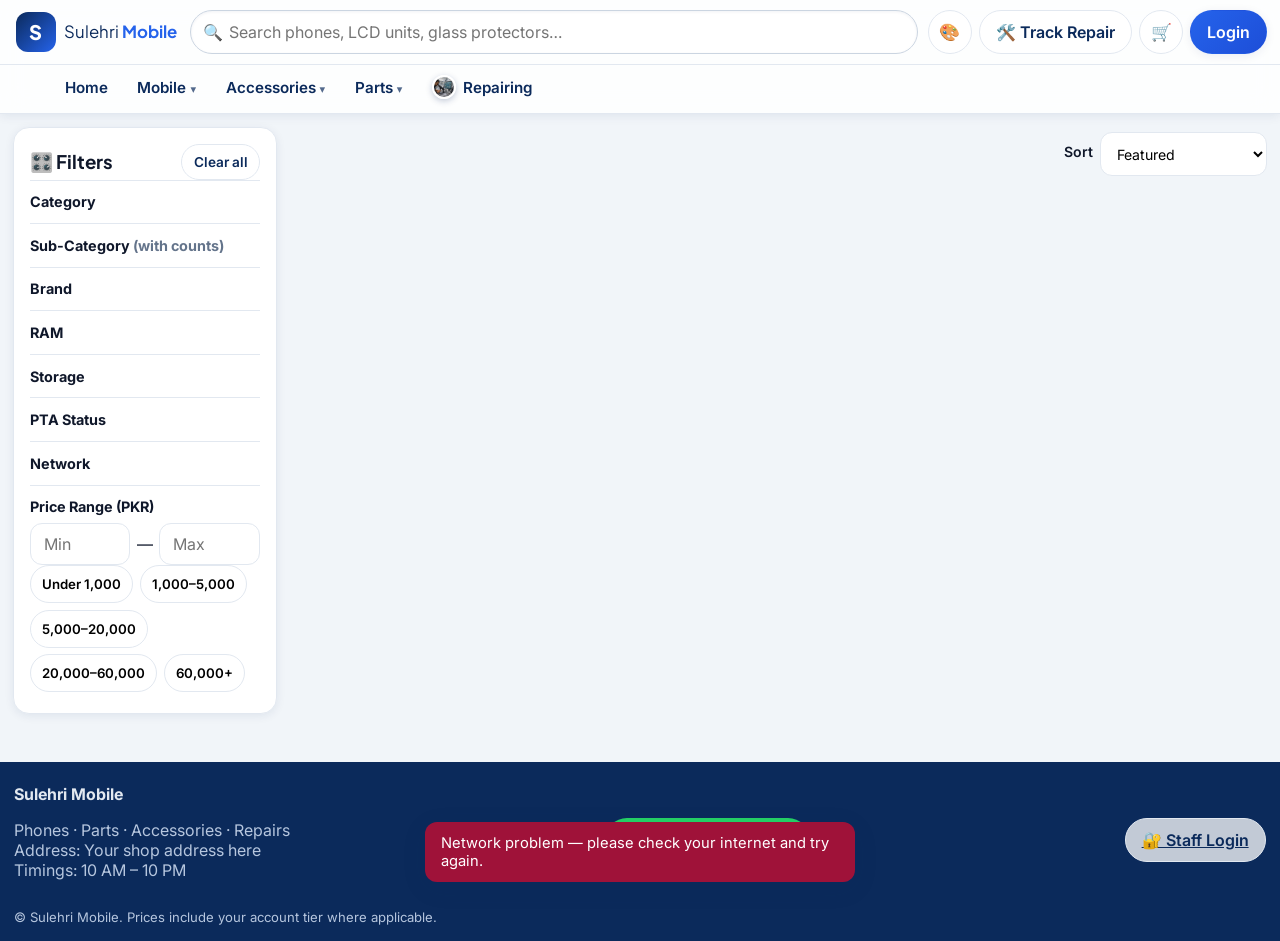
==== commit 3f2347a0: "Staff Login link in footer for app access" ====
--- a/accessories.html
+++ b/accessories.html
@@ -370,6 +370,7 @@
       <p class="muted">Phones · Parts · Accessories · Repairs<br>Address: Your shop address here<br>Timings: 10 AM – 10 PM</p>
     </div>
     <a class="btn btn-whatsapp" id="waLink" href="#" target="_blank" rel="noopener">💬 Chat on WhatsApp</a>
+    <a class="btn btn-ghost" href="admin/admin.html">🔐 Staff Login</a>
   </div>
   <p class="muted small">© Sulehri Mobile. Prices include your account tier where applicable.</p>
 </footer>
